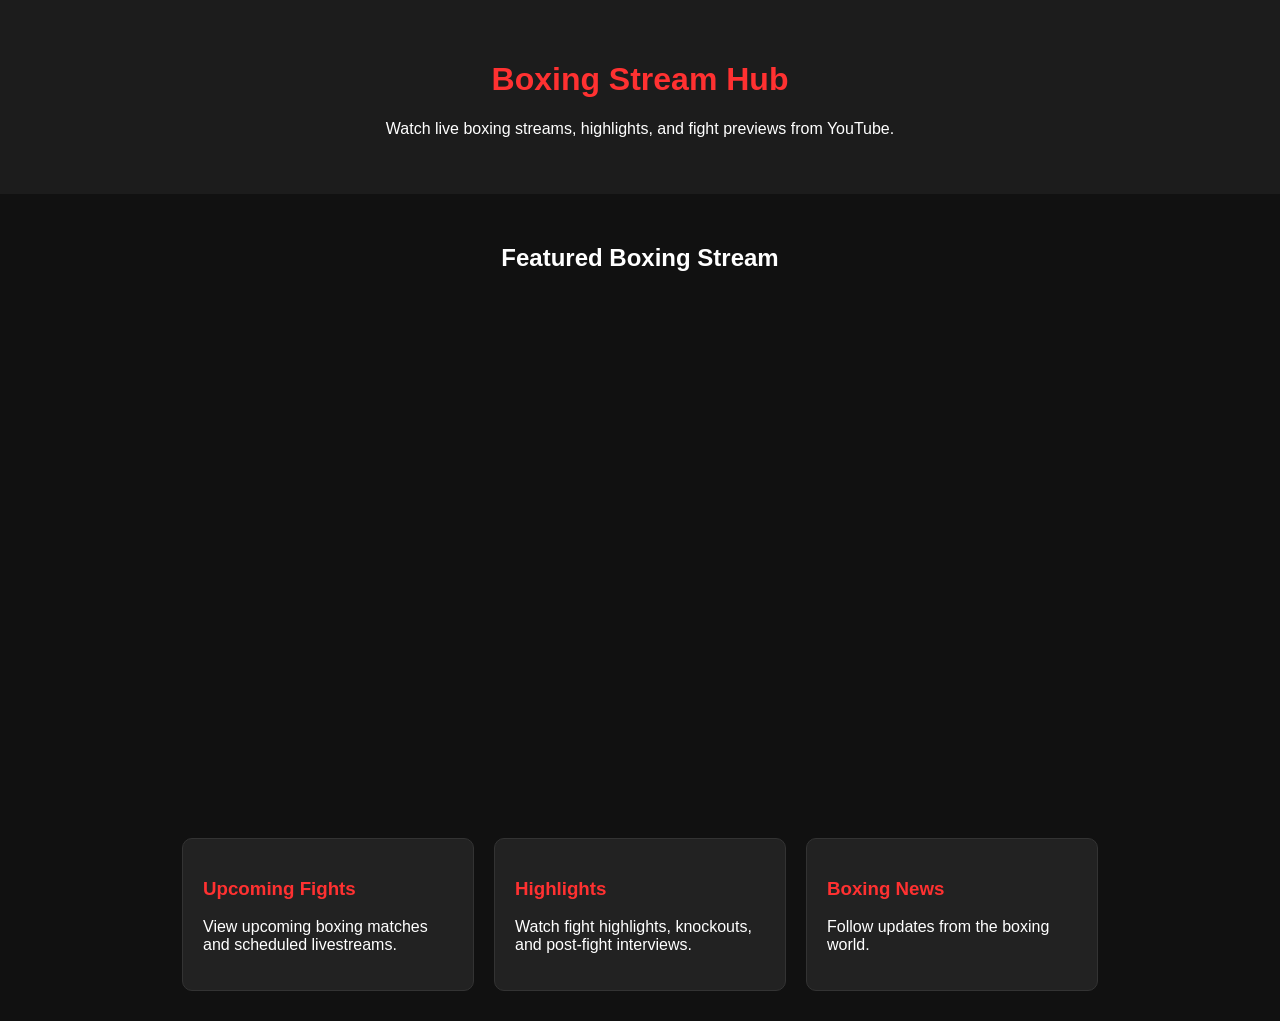
==== Steamproject/index.html @ af9041f6 "Add files via upload" ====
<!DOCTYPE html>
<html lang="en">
<head>
  <meta charset="UTF-8" />
  <meta name="viewport" content="width=device-width, initial-scale=1.0" />
  <title>Boxing Stream Hub</title>
  <link rel="stylesheet" href="Stream.css" />
</head>
<body>

  <header>
    <h1>Boxing Stream Hub</h1>
    <p>Watch live boxing streams, highlights, and fight previews from YouTube.</p>
  </header>

  <main>
    <section class="hero">
      <h2>Featured Boxing Stream</h2>

      <div class="video-container">
  <iframe
    src="https://www.youtube.com/embed/live_stream?channel=UC5uNya42ayhsRnZOR3mO6NA"
    title="Live Boxing Stream"
    frameborder="0"
    allow="autoplay; encrypted-media; picture-in-picture"
    allowfullscreen>
  </iframe>
</div>
    </section>

    <section class="cards">
      <div class="card">
        <h3>Upcoming Fights</h3>
        <p>View upcoming boxing matches and scheduled livestreams.</p>
      </div>

      <div class="card">
        <h3>Highlights</h3>
        <p>Watch fight highlights, knockouts, and post-fight interviews.</p>
      </div>

      <div class="card">
        <h3>Boxing News</h3>
        <p>Follow updates from the boxing world.</p>
      </div>
    </section>
  </main>

</body>
</html>
---- Steamproject/Stream.css ----
body {
  margin: 0;
  font-family: Arial, sans-serif;
  background: #111;
  color: white;
}

header {
  text-align: center;
  padding: 40px 20px;
  background: #1c1c1c;
}

header h1 {
  color: #ff3131;
}

main {
  padding: 30px;
}

.hero {
  max-width: 900px;
  margin: auto;
  text-align: center;
}

.video-container {
  position: relative;
  padding-bottom: 56.25%;
  height: 0;
  margin-top: 20px;
}

.video-container iframe {
  position: absolute;
  width: 100%;
  height: 100%;
  left: 0;
  top: 0;
}

.cards {
  display: flex;
  gap: 20px;
  margin-top: 40px;
  justify-content: center;
  flex-wrap: wrap;
}

.card {
  background: #222;
  padding: 20px;
  width: 250px;
  border-radius: 10px;
  border: 1px solid #333;
}

.card h3 {
  color: #ff3131;
}
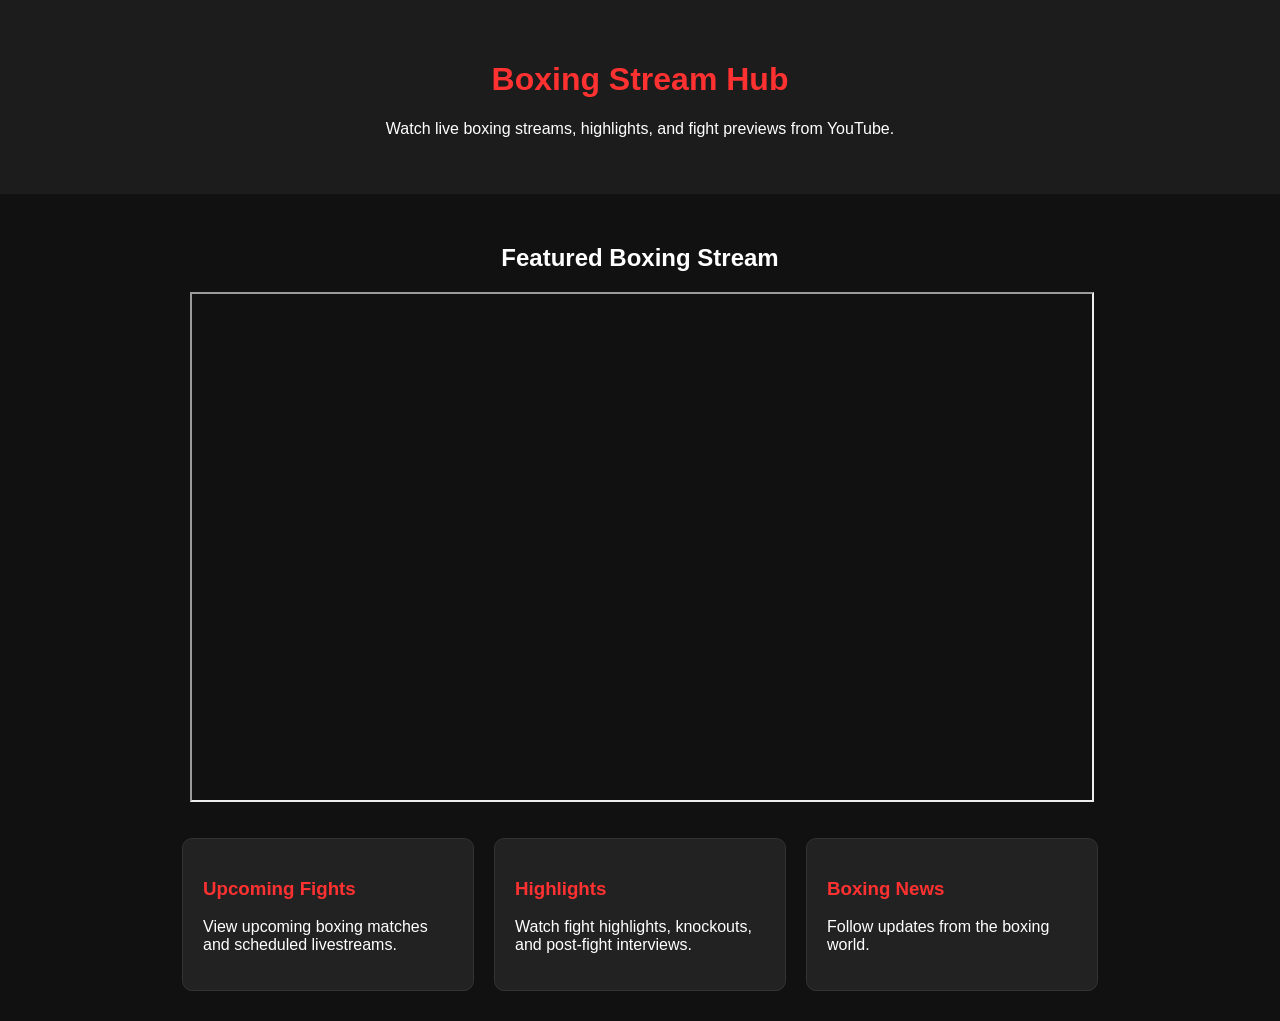
==== commit 27fcd466: "Add files via upload" ====
--- a/Steamproject/index.html
+++ b/Steamproject/index.html
@@ -18,13 +18,12 @@
       <h2>Featured Boxing Stream</h2>
 
       <div class="video-container">
-  <iframe
-    src="https://www.youtube.com/embed/live_stream?channel=UC5uNya42ayhsRnZOR3mO6NA"
-    title="Live Boxing Stream"
-    frameborder="0"
-    allow="autoplay; encrypted-media; picture-in-picture"
-    allowfullscreen>
-  </iframe>
+<iframe
+  src="https://player.twitch.tv/?channel=linkus7&parent=YOUR_RENDER_DOMAIN.onrender.com"
+  height="480"
+  width="854"
+  allowfullscreen>
+</iframe>
 </div>
     </section>
 
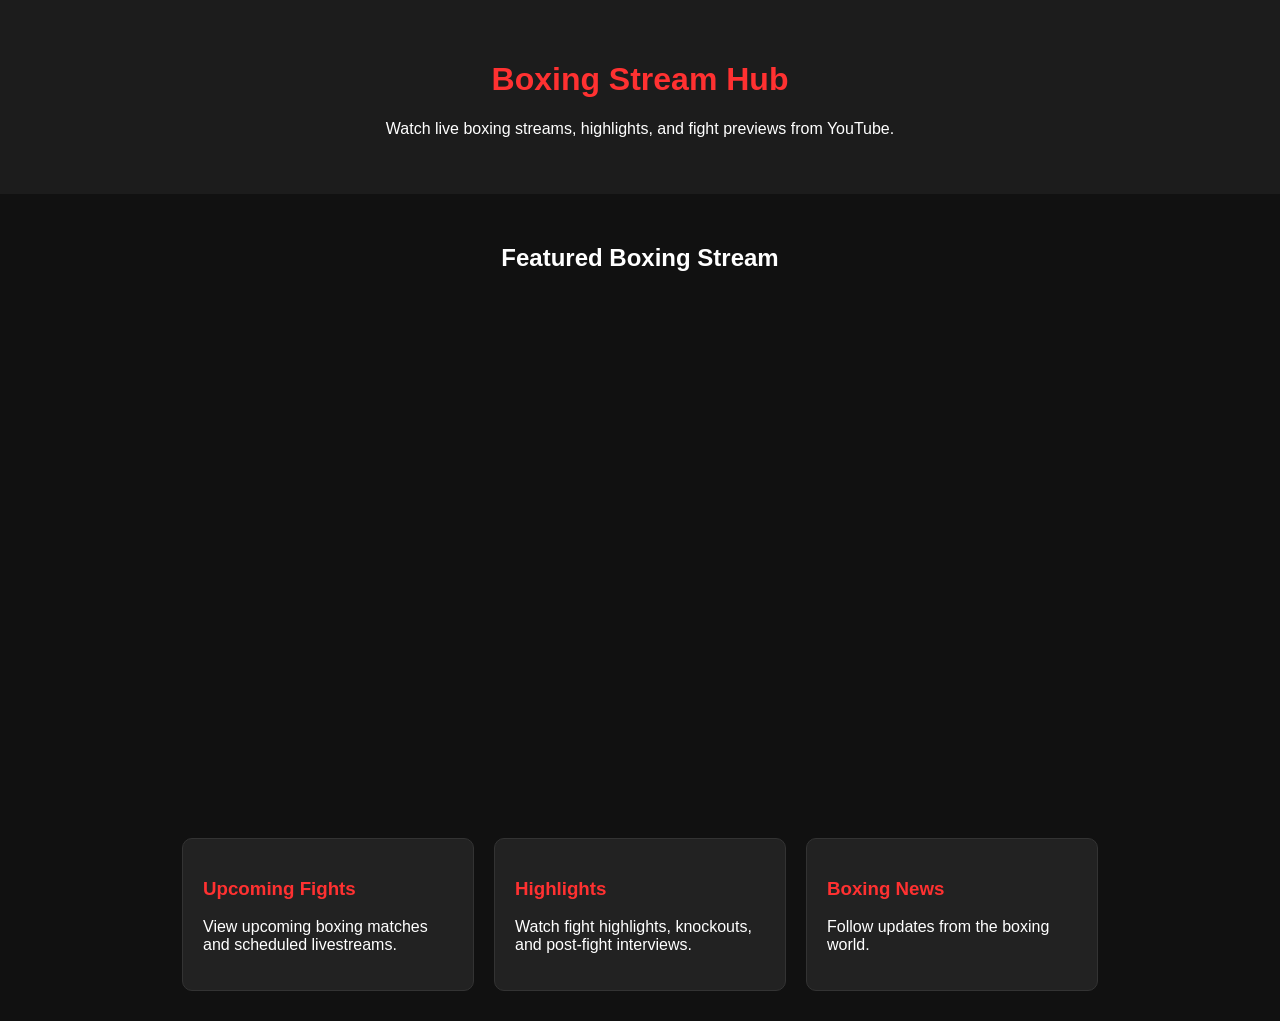
==== commit 83dd07f5: "Add files via upload" ====
--- a/Steamproject/index.html
+++ b/Steamproject/index.html
@@ -19,9 +19,12 @@
 
       <div class="video-container">
 <iframe
-  src="https://player.twitch.tv/?channel=linkus7&parent=YOUR_RENDER_DOMAIN.onrender.com"
-  height="480"
-  width="854"
+  width="800"
+  height="450"
+  src="https://www.youtube.com/embed/jfKfPfyJRdk"
+  title="YouTube live stream"
+  frameborder="0"
+  allow="autoplay; encrypted-media; picture-in-picture"
   allowfullscreen>
 </iframe>
 </div>
